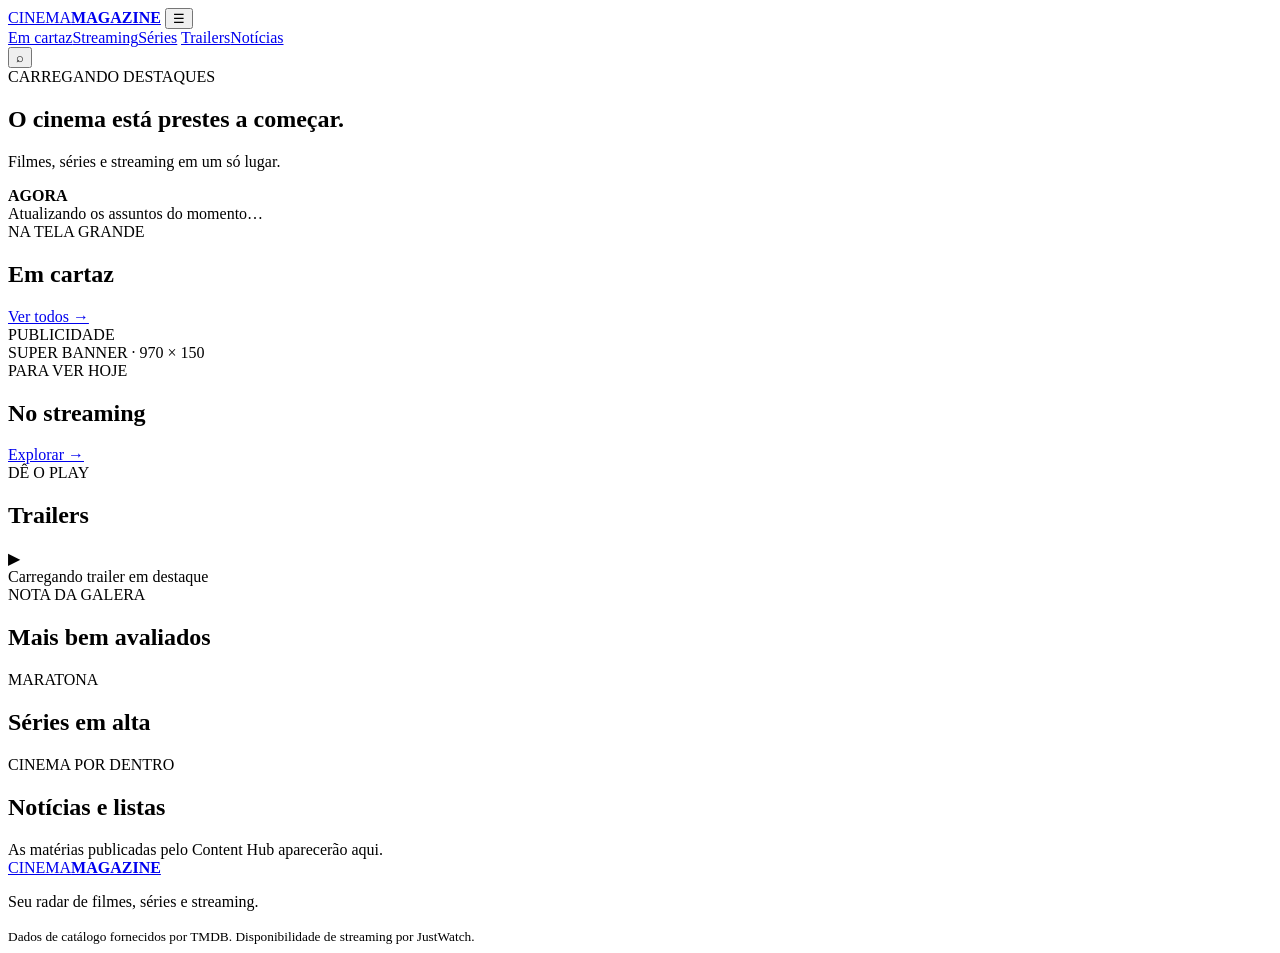
==== index.html @ db9b4f77 "Cria estrutura inicial do CINEMAGAZINE" ====
<!doctype html>
<html lang="pt-BR">
<head>
  <meta charset="UTF-8">
  <meta name="viewport" content="width=device-width,initial-scale=1">
  <meta name="theme-color" content="#0b0b12">
  <meta name="description" content="Filmes, séries, streaming, trailers e tudo o que está em alta.">
  <title>CINEMAGAZINE — cinema em movimento</title>
  <link rel="preconnect" href="https://image.tmdb.org">
  <link rel="stylesheet" href="styles.css">
  <script src="app.js" defer></script>
</head>
<body>
  <div class="noise"></div>
  <header class="site-header">
    <a class="logo" href="index.html"><span>CINEMA</span><strong>MAGAZINE</strong></a>
    <button class="menu-button" aria-label="Abrir menu" aria-expanded="false">☰</button>
    <nav>
      <a href="#em-cartaz">Em cartaz</a><a href="#streaming">Streaming</a><a href="#series">Séries</a>
      <a href="#trailers">Trailers</a><a href="#noticias">Notícias</a>
    </nav>
    <button class="search-button" aria-label="Pesquisar">⌕</button>
  </header>

  <main>
    <section class="hero" id="hero" aria-busy="true">
      <div class="hero-backdrop"></div>
      <div class="hero-copy"><span class="kicker">CARREGANDO DESTAQUES</span><h1>O cinema está prestes a começar.</h1><p>Filmes, séries e streaming em um só lugar.</p></div>
    </section>

    <section class="quick-strip">
      <strong>AGORA</strong><div id="trending-strip"><span>Atualizando os assuntos do momento…</span></div>
    </section>

    <section class="content-section" id="em-cartaz">
      <div class="section-title"><div><span>NA TELA GRANDE</span><h2>Em cartaz</h2></div><a href="#em-cartaz">Ver todos →</a></div>
      <div class="poster-row skeleton-row" id="now-playing"></div>
    </section>

    <aside class="ad-slot"><span>PUBLICIDADE</span><div>SUPER BANNER · 970 × 150</div></aside>

    <section class="content-section electric" id="streaming">
      <div class="section-title"><div><span>PARA VER HOJE</span><h2>No streaming</h2></div><a href="#streaming">Explorar →</a></div>
      <div class="poster-row skeleton-row" id="streaming-list"></div>
    </section>

    <section class="split-section" id="trailers">
      <div>
        <div class="section-title"><div><span>DÊ O PLAY</span><h2>Trailers</h2></div></div>
        <div class="trailer-feature" id="trailer-feature"><div class="play">▶</div><span>Carregando trailer em destaque</span></div>
      </div>
      <aside class="ranking"><span>NOTA DA GALERA</span><h2>Mais bem avaliados</h2><ol id="top-rated"></ol></aside>
    </section>

    <section class="content-section" id="series">
      <div class="section-title"><div><span>MARATONA</span><h2>Séries em alta</h2></div></div>
      <div class="poster-row skeleton-row" id="series-list"></div>
    </section>

    <section class="editorial-section" id="noticias">
      <div class="section-title"><div><span>CINEMA POR DENTRO</span><h2>Notícias e listas</h2></div></div>
      <div class="news-grid" id="editorial-news"><div class="empty-card">As matérias publicadas pelo Content Hub aparecerão aqui.</div></div>
    </section>
  </main>

  <footer>
    <a class="logo" href="index.html"><span>CINEMA</span><strong>MAGAZINE</strong></a>
    <p>Seu radar de filmes, séries e streaming.</p>
    <small>Dados de catálogo fornecidos por TMDB. Disponibilidade de streaming por JustWatch.</small>
  </footer>
</body>
</html>
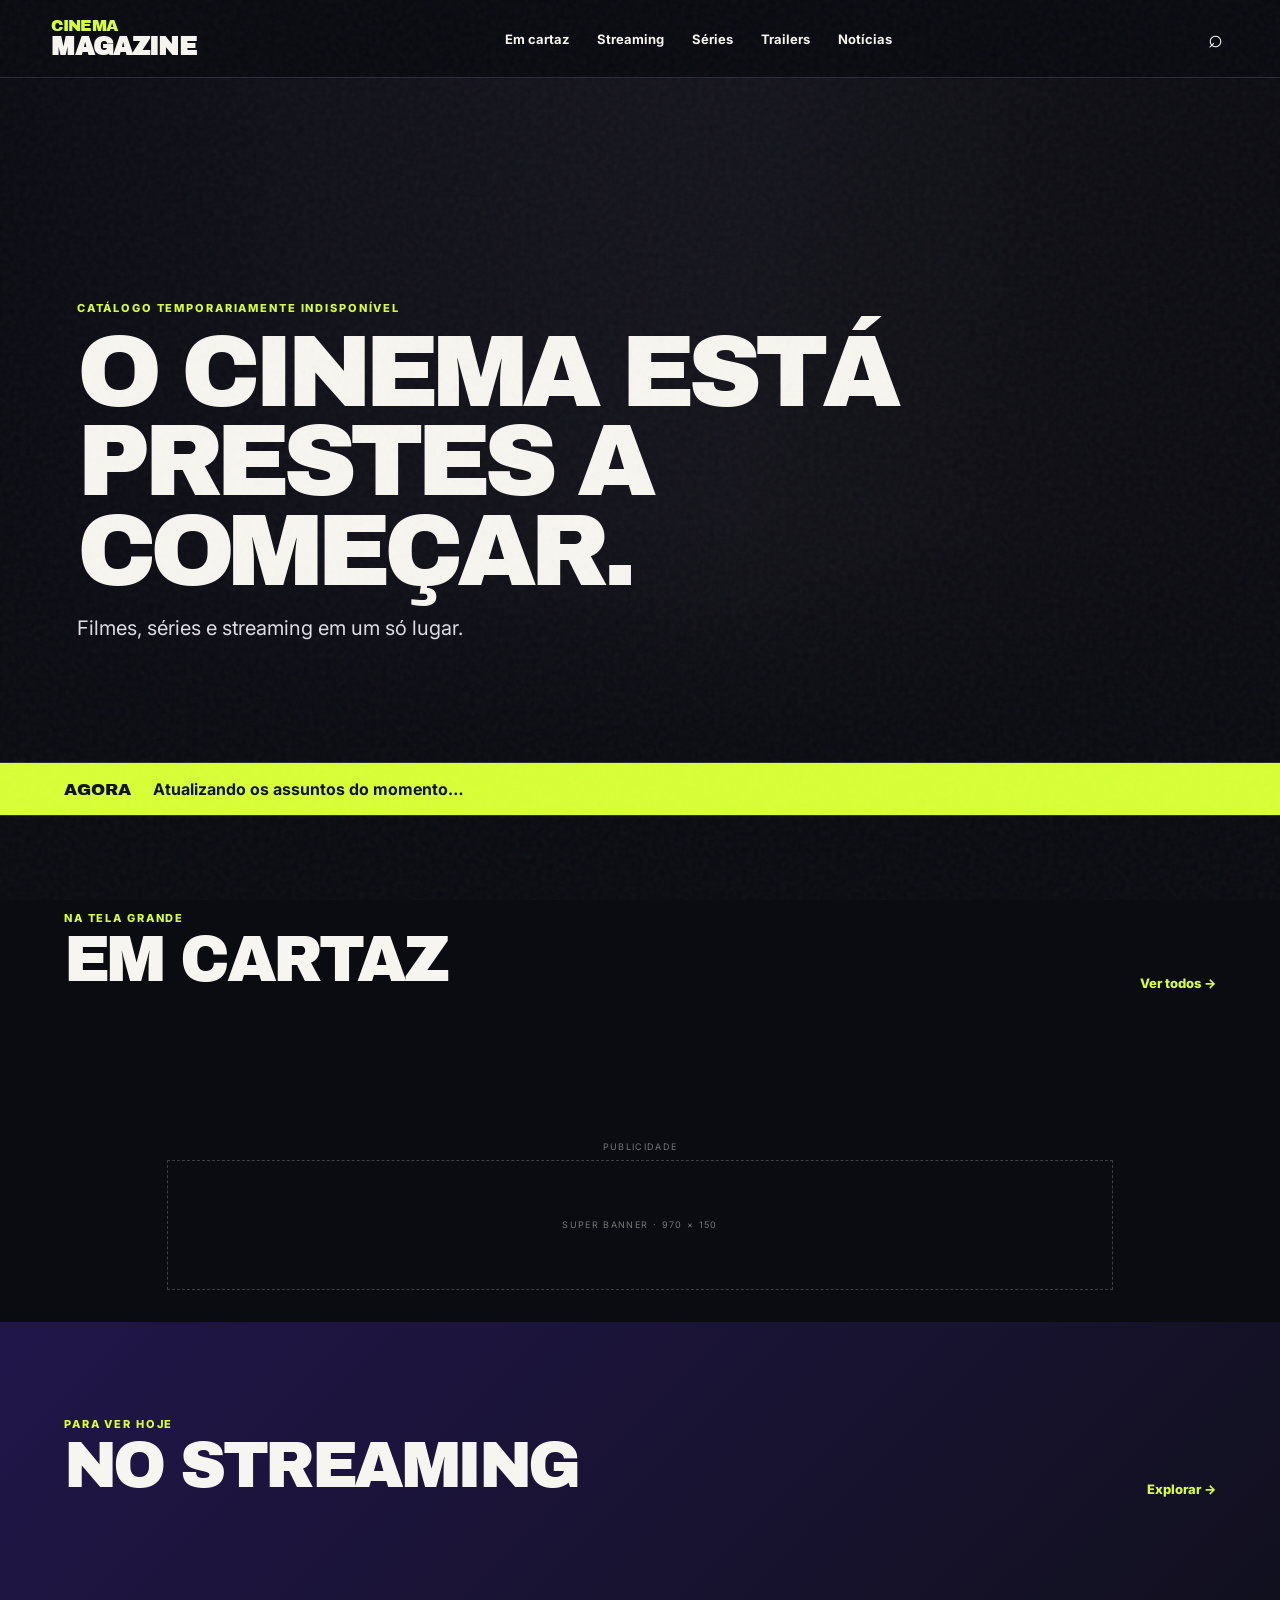
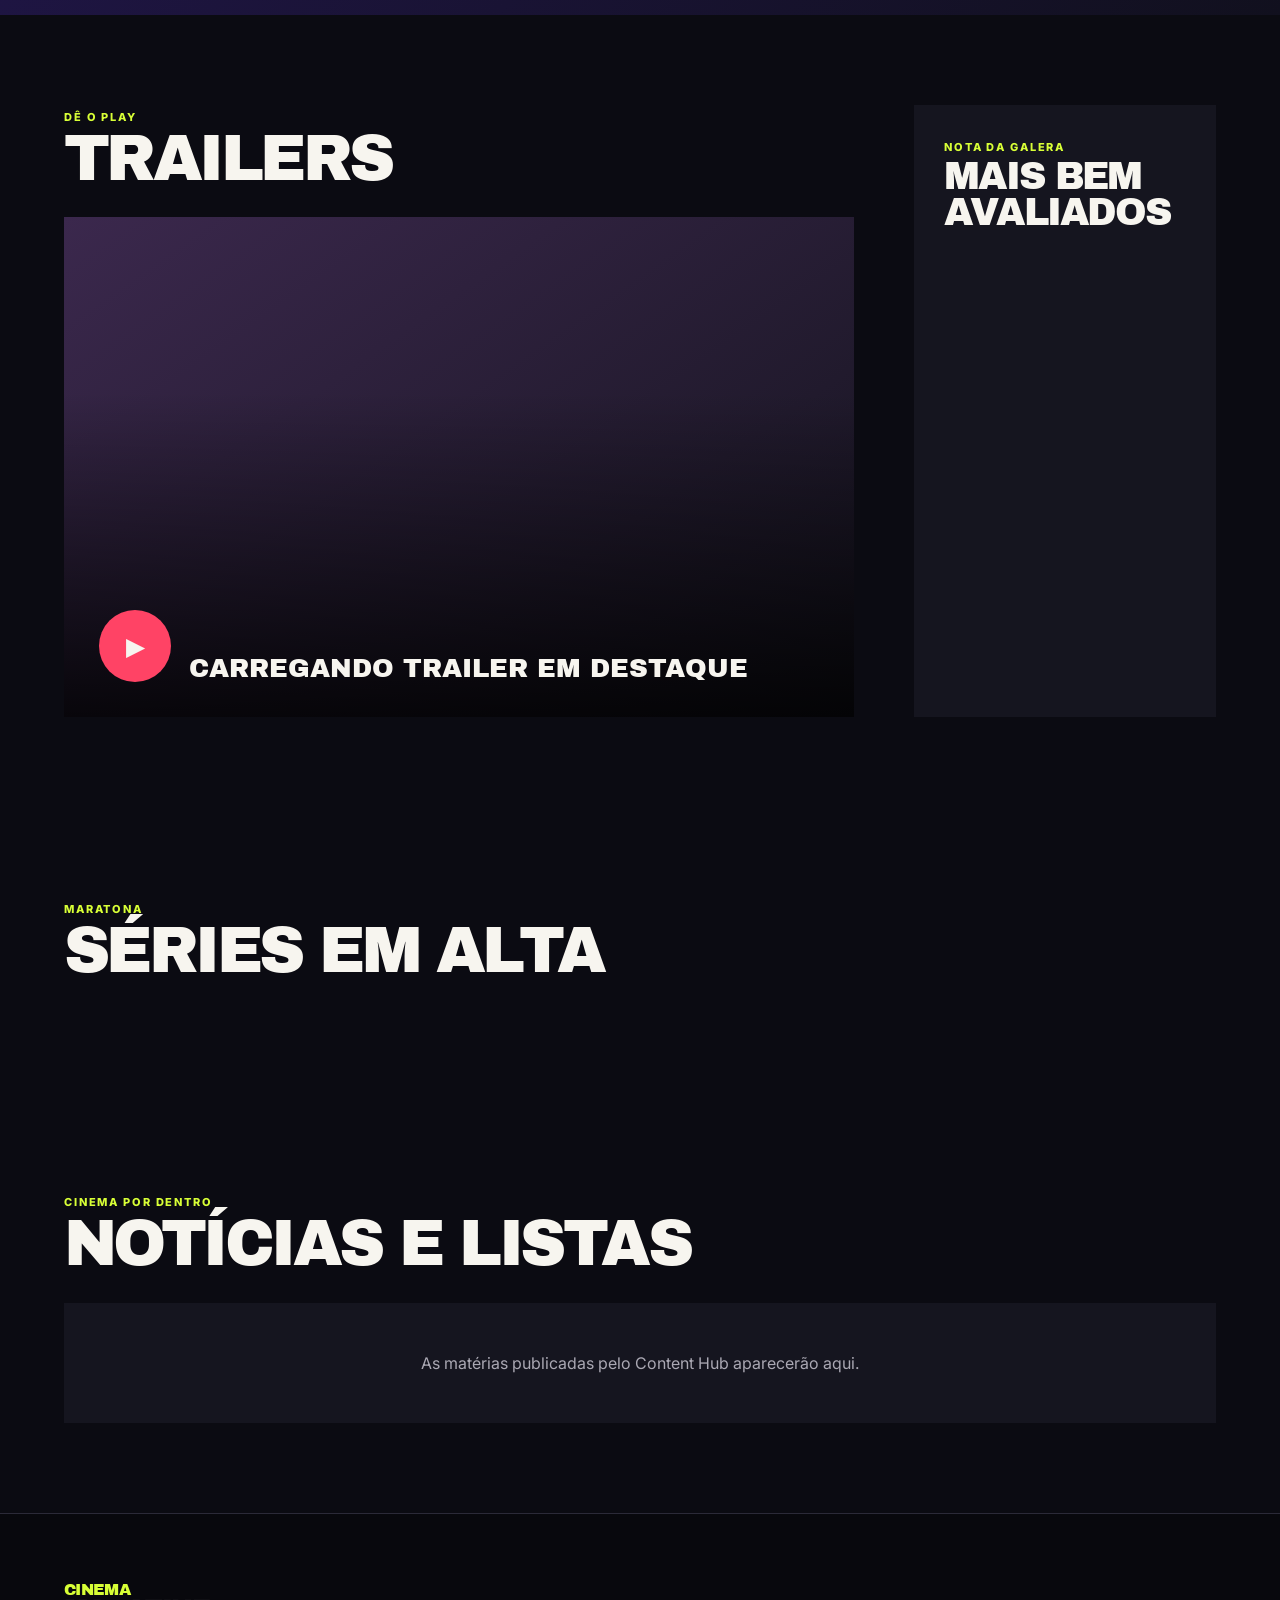
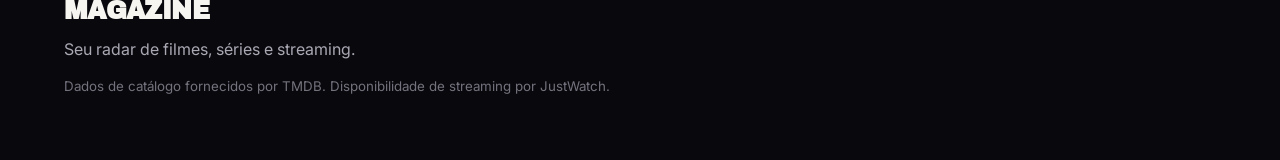
==== commit 9d1021a8: "Invalida cache dos scripts do Content Hub" ====
--- a/index.html
+++ b/index.html
@@ -8,7 +8,7 @@
   <title>CINEMAGAZINE — cinema em movimento</title>
   <link rel="preconnect" href="https://image.tmdb.org">
   <link rel="stylesheet" href="styles.css">
-  <script src="app.js" defer></script>
+  <script src="app.js?v=20260903-2" defer></script>
 </head>
 <body>
   <div class="noise"></div>
--- a/styles.css
+++ b/styles.css
@@ -0,0 +1,10 @@
+@import url('https://fonts.googleapis.com/css2?family=Archivo+Black&family=Inter:wght@400;600;700;800&display=swap');
+:root{--bg:#0b0b12;--panel:#15151f;--ink:#f7f5ef;--muted:#aaa8b3;--acid:#d8ff36;--pink:#ff4365;--violet:#7c5cff;--line:#2b2a38}
+*{box-sizing:border-box}html{scroll-behavior:smooth}body{margin:0;background:var(--bg);color:var(--ink);font-family:Inter,sans-serif}.noise{position:fixed;inset:0;pointer-events:none;opacity:.04;z-index:20;background-image:url("data:image/svg+xml,%3Csvg viewBox='0 0 180 180' xmlns='http://www.w3.org/2000/svg'%3E%3Cfilter id='n'%3E%3CfeTurbulence type='fractalNoise' baseFrequency='.9' numOctaves='3'/%3E%3C/filter%3E%3Crect width='100%25' height='100%25' filter='url(%23n)'/%3E%3C/svg%3E")}
+a{color:inherit;text-decoration:none}.site-header{position:sticky;top:0;z-index:10;display:grid;grid-template-columns:auto 1fr auto;align-items:center;gap:42px;padding:18px 4vw;border-bottom:1px solid var(--line);background:rgba(11,11,18,.92);backdrop-filter:blur(18px)}.logo{display:inline-flex;flex-direction:column;font:16px/1 Archivo Black,sans-serif;letter-spacing:-.04em}.logo span{color:var(--acid)}.logo strong{font-size:25px}.site-header nav{display:flex;justify-content:center;gap:28px;font-size:13px;font-weight:700}.site-header nav a:hover{color:var(--acid)}.menu-button,.search-button{border:0;background:none;color:#fff;font-size:25px;cursor:pointer}.menu-button{display:none}
+main{overflow:hidden}.hero{position:relative;min-height:76vh;display:flex;align-items:flex-end;padding:8vw 6vw;isolation:isolate}.hero-backdrop{position:absolute;inset:0;z-index:-2;background:linear-gradient(110deg,#252335,#111)}.hero-backdrop::after{content:"";position:absolute;inset:0;background:linear-gradient(90deg,rgba(11,11,18,.98) 0%,rgba(11,11,18,.35) 58%,rgba(11,11,18,.8) 100%),linear-gradient(0deg,var(--bg),transparent 35%)}.hero-copy{max-width:860px}.kicker,.section-title span,.ranking>span{color:var(--acid);font-size:11px;font-weight:800;letter-spacing:.17em}.hero h1{max-width:900px;margin:12px 0;font:clamp(50px,8vw,115px)/.87 Archivo Black,sans-serif;letter-spacing:-.07em;text-transform:uppercase}.hero p{max-width:600px;color:#dedce5;font-size:20px}.quick-strip{display:grid;grid-template-columns:auto 1fr;gap:22px;align-items:center;padding:16px 5vw;border-block:1px solid var(--line);background:var(--acid);color:#101014}.quick-strip>strong{font:17px Archivo Black}.quick-strip>div{display:flex;gap:30px;overflow:hidden;font-weight:700;white-space:nowrap}
+.content-section,.split-section,.editorial-section{padding:90px 5vw}.section-title{display:flex;align-items:end;justify-content:space-between;margin-bottom:28px}.section-title h2,.ranking h2{margin:4px 0 0;font:clamp(36px,5vw,64px)/.95 Archivo Black;letter-spacing:-.055em;text-transform:uppercase}.section-title>a{color:var(--acid);font-size:13px;font-weight:800}.poster-row{display:grid;grid-template-columns:repeat(6,minmax(150px,1fr));gap:16px}.poster-card{min-width:0}.poster-frame{position:relative;display:block;aspect-ratio:2/3;overflow:hidden;background:#20202b}.poster-frame img{width:100%;height:100%;object-fit:cover;transition:.35s}.poster-card:hover img{transform:scale(1.06)}.rating{position:absolute;right:8px;top:8px;padding:7px;border-radius:50%;background:var(--acid);color:#111;font-size:11px;font-weight:800}.poster-card h3{margin:12px 0 4px;font-size:15px;line-height:1.15}.poster-card small{color:var(--muted)}.ad-slot{max-width:970px;margin:20px auto;padding:12px;color:#777;text-align:center;font-size:9px;letter-spacing:.15em}.ad-slot div{display:grid;place-items:center;height:130px;margin-top:8px;border:1px dashed #3e3d48}.electric{background:linear-gradient(135deg,#21164a,#11101e)}.split-section{display:grid;grid-template-columns:minmax(0,1.7fr) minmax(300px,.65fr);gap:60px}.trailer-feature{position:relative;display:flex;align-items:end;min-height:500px;padding:35px;overflow:hidden;background:linear-gradient(145deg,#3b284d,#14131d);background-size:cover;background-position:center;font:26px Archivo Black;text-transform:uppercase}.trailer-feature::after{content:"";position:absolute;inset:0;background:linear-gradient(0deg,rgba(0,0,0,.8),transparent 65%)}.trailer-feature>*{position:relative;z-index:1}.play{display:grid;place-items:center;width:72px;height:72px;margin-right:18px;border-radius:50%;background:var(--pink);font-size:25px}.ranking{padding:30px;background:var(--panel)}.ranking h2{font-size:38px}.ranking ol{padding:0;list-style:none}.ranking li{display:grid;grid-template-columns:40px 1fr auto;gap:10px;padding:17px 0;border-top:1px solid var(--line)}.ranking li b{color:var(--acid);font:25px Archivo Black}.ranking li small{color:var(--muted)}.news-grid{display:grid;grid-template-columns:repeat(3,1fr);gap:20px}.news-card{padding-bottom:20px;border-bottom:3px solid var(--acid)}.news-card img{width:100%;aspect-ratio:16/10;object-fit:cover}.news-card h3{font-size:24px;line-height:1.08}.empty-card{grid-column:1/-1;padding:50px;background:var(--panel);color:var(--muted);text-align:center}footer{padding:65px 5vw;border-top:1px solid var(--line);background:#08080d}footer p{color:var(--muted)}footer small{color:#74727d}
+@media(max-width:1000px){.poster-row{grid-template-columns:repeat(3,1fr)}.split-section{grid-template-columns:1fr}.news-grid{grid-template-columns:1fr 1fr}.site-header nav{display:none}.menu-button{display:block}.site-header{grid-template-columns:auto 1fr auto}.logo{justify-self:center}.menu-button{justify-self:start}.search-button{justify-self:end}}
+@media(max-width:600px){.site-header{padding:14px 18px}.logo strong{font-size:20px}.hero{min-height:68vh;padding:80px 20px 45px}.hero h1{font-size:50px}.hero p{font-size:16px}.content-section,.split-section,.editorial-section{padding:62px 18px}.poster-row{display:flex;overflow-x:auto;scroll-snap-type:x mandatory}.poster-card{min-width:46vw;scroll-snap-align:start}.section-title h2{font-size:37px}.news-grid{grid-template-columns:1fr}.trailer-feature{min-height:360px}.quick-strip{padding-inline:18px}}
+
+.title-hero{min-height:75vh;display:flex;align-items:end;padding:9vw 6vw;background-size:cover;background-position:center}.title-copy{max-width:850px}.title-copy h1,.mag-article h1{margin:12px 0;font:clamp(52px,8vw,105px)/.88 Archivo Black;text-transform:uppercase;letter-spacing:-.065em}.title-copy p{max-width:720px;color:#dedce5;font-size:19px;line-height:1.55}.title-meta{display:flex;gap:20px;align-items:center;margin-top:22px}.title-meta b{padding:9px 12px;background:var(--acid);color:#111}.detail-section{padding:75px 6vw}.detail-section h2{margin:7px 0 25px;font:clamp(38px,5vw,65px)/.95 Archivo Black;text-transform:uppercase}.detail-section iframe{width:100%;aspect-ratio:16/9;border:0}.providers{background:var(--panel)}.provider-list{display:flex;gap:16px;flex-wrap:wrap;margin-bottom:20px}.provider-list>div{display:flex;align-items:center;gap:10px;padding:10px;background:#22222e}.provider-list img{width:45px;border-radius:8px}.mag-article{max-width:1050px;margin:auto;padding:90px 24px}.mag-article h1{font-size:clamp(48px,7vw,88px)}.mag-deck{max-width:800px;color:var(--muted);font-size:22px}.mag-article>img{width:100%;max-height:620px;margin:35px 0;object-fit:cover}.mag-body{max-width:760px;margin:auto;font-size:20px;line-height:1.75}
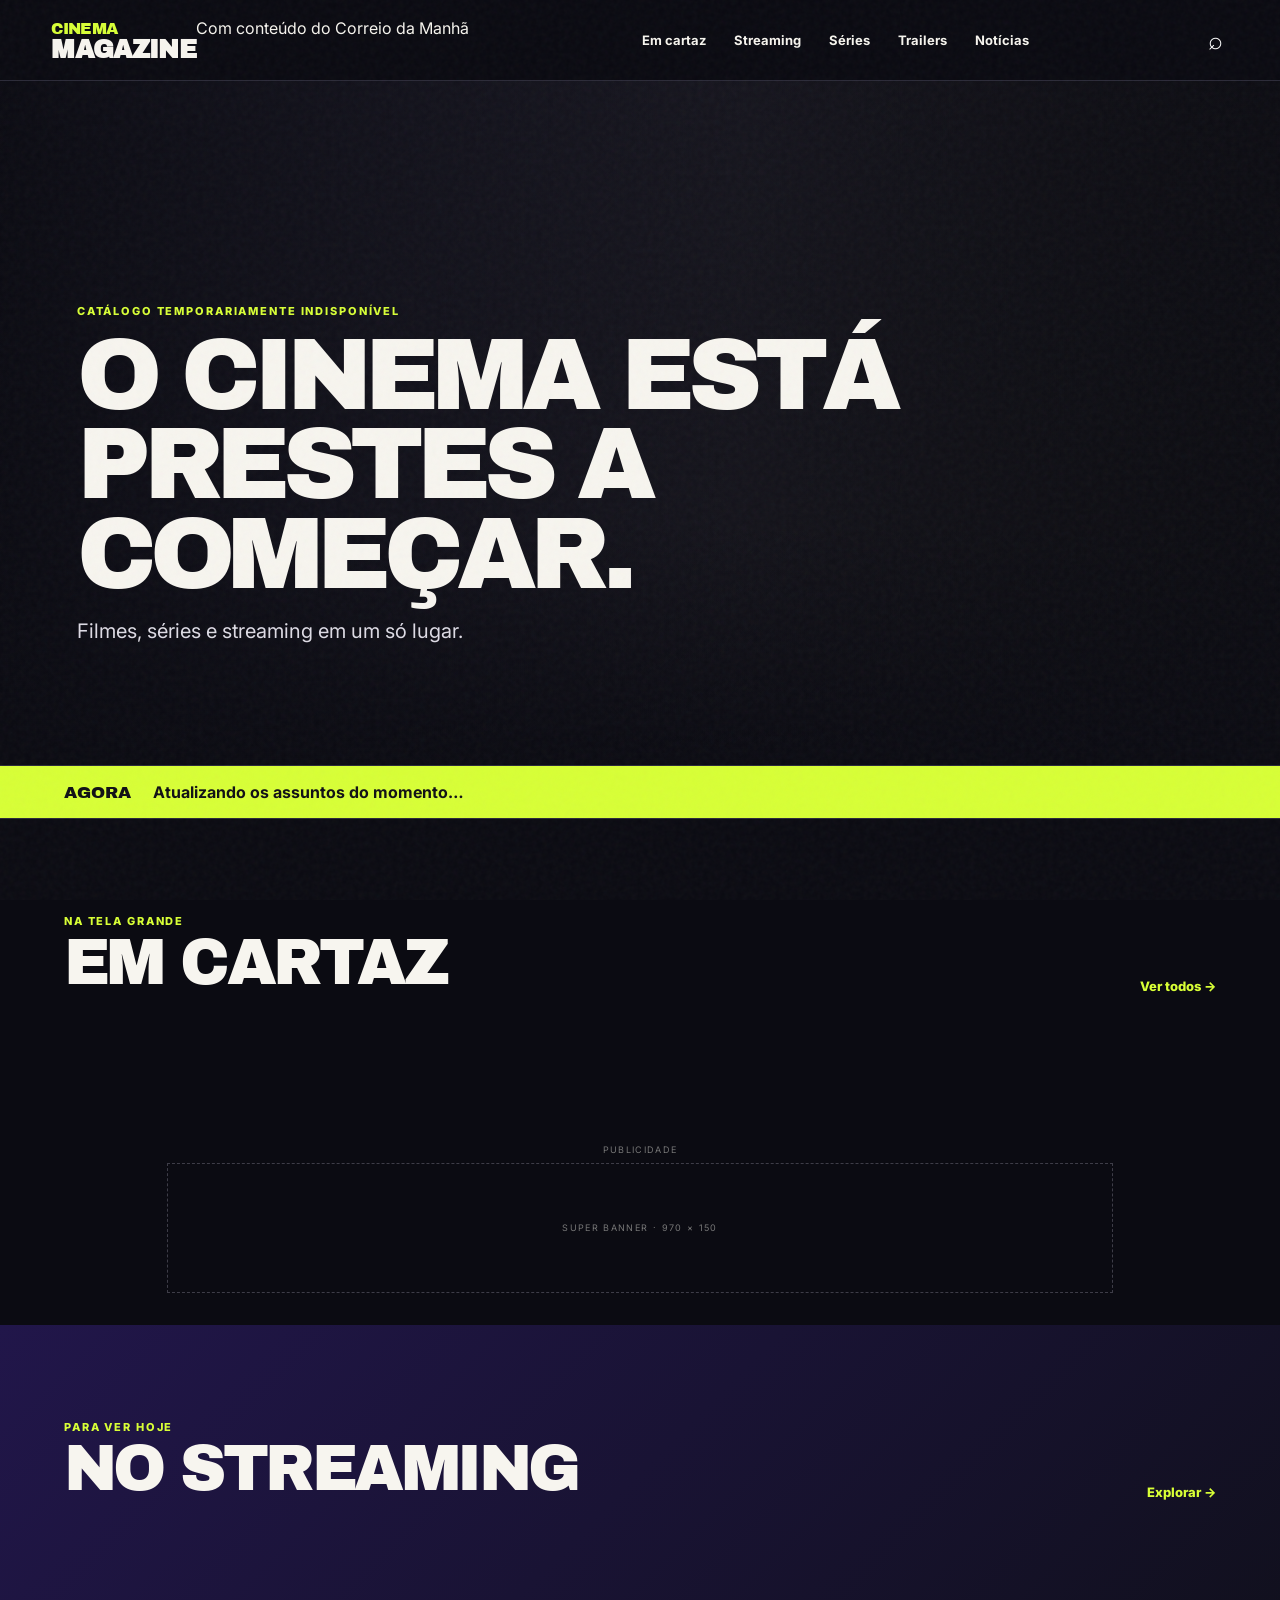
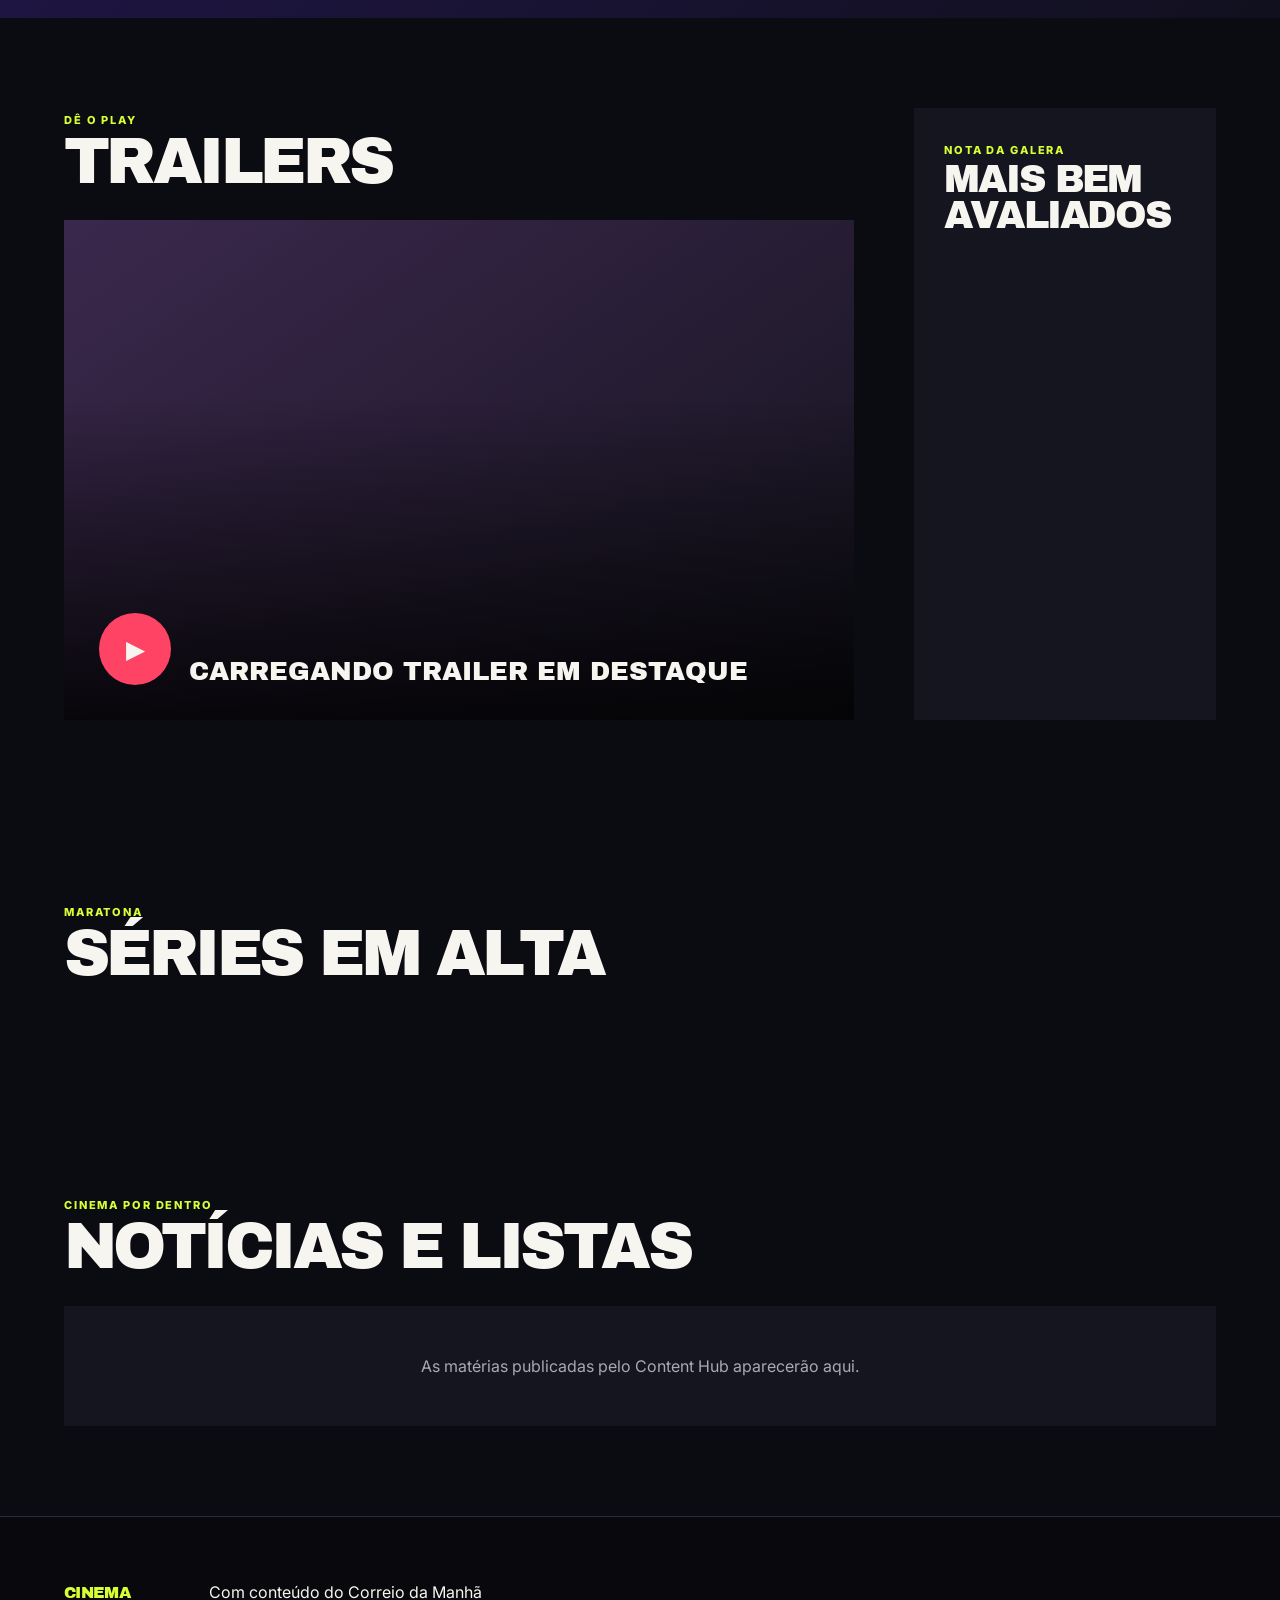
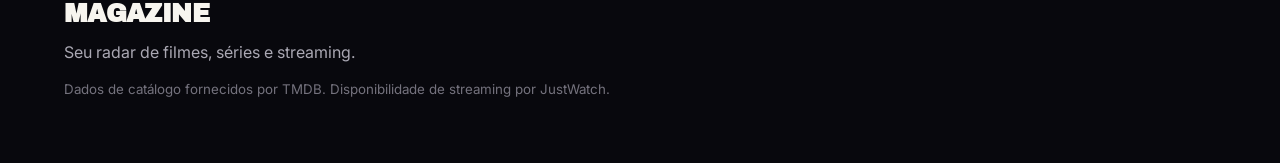
==== commit 014bd70c: "Adiciona crédito do Correio da Manhã" ====
--- a/index.html
+++ b/index.html
@@ -13,7 +13,7 @@
 <body>
   <div class="noise"></div>
   <header class="site-header">
-    <a class="logo" href="index.html"><span>CINEMA</span><strong>MAGAZINE</strong></a>
+    <div class="brand-lockup"><a class="logo" href="index.html"><span>CINEMA</span><strong>MAGAZINE</strong></a><a class="content-credit" href="https://www.correiodamanha.com.br/" target="_blank" rel="noopener">Com conteúdo do Correio da Manhã</a></div>
     <button class="menu-button" aria-label="Abrir menu" aria-expanded="false">☰</button>
     <nav>
       <a href="#em-cartaz">Em cartaz</a><a href="#streaming">Streaming</a><a href="#series">Séries</a>
@@ -64,7 +64,7 @@
   </main>
 
   <footer>
-    <a class="logo" href="index.html"><span>CINEMA</span><strong>MAGAZINE</strong></a>
+    <div class="brand-lockup"><a class="logo" href="index.html"><span>CINEMA</span><strong>MAGAZINE</strong></a><a class="content-credit" href="https://www.correiodamanha.com.br/" target="_blank" rel="noopener">Com conteúdo do Correio da Manhã</a></div>
     <p>Seu radar de filmes, séries e streaming.</p>
     <small>Dados de catálogo fornecidos por TMDB. Disponibilidade de streaming por JustWatch.</small>
   </footer>
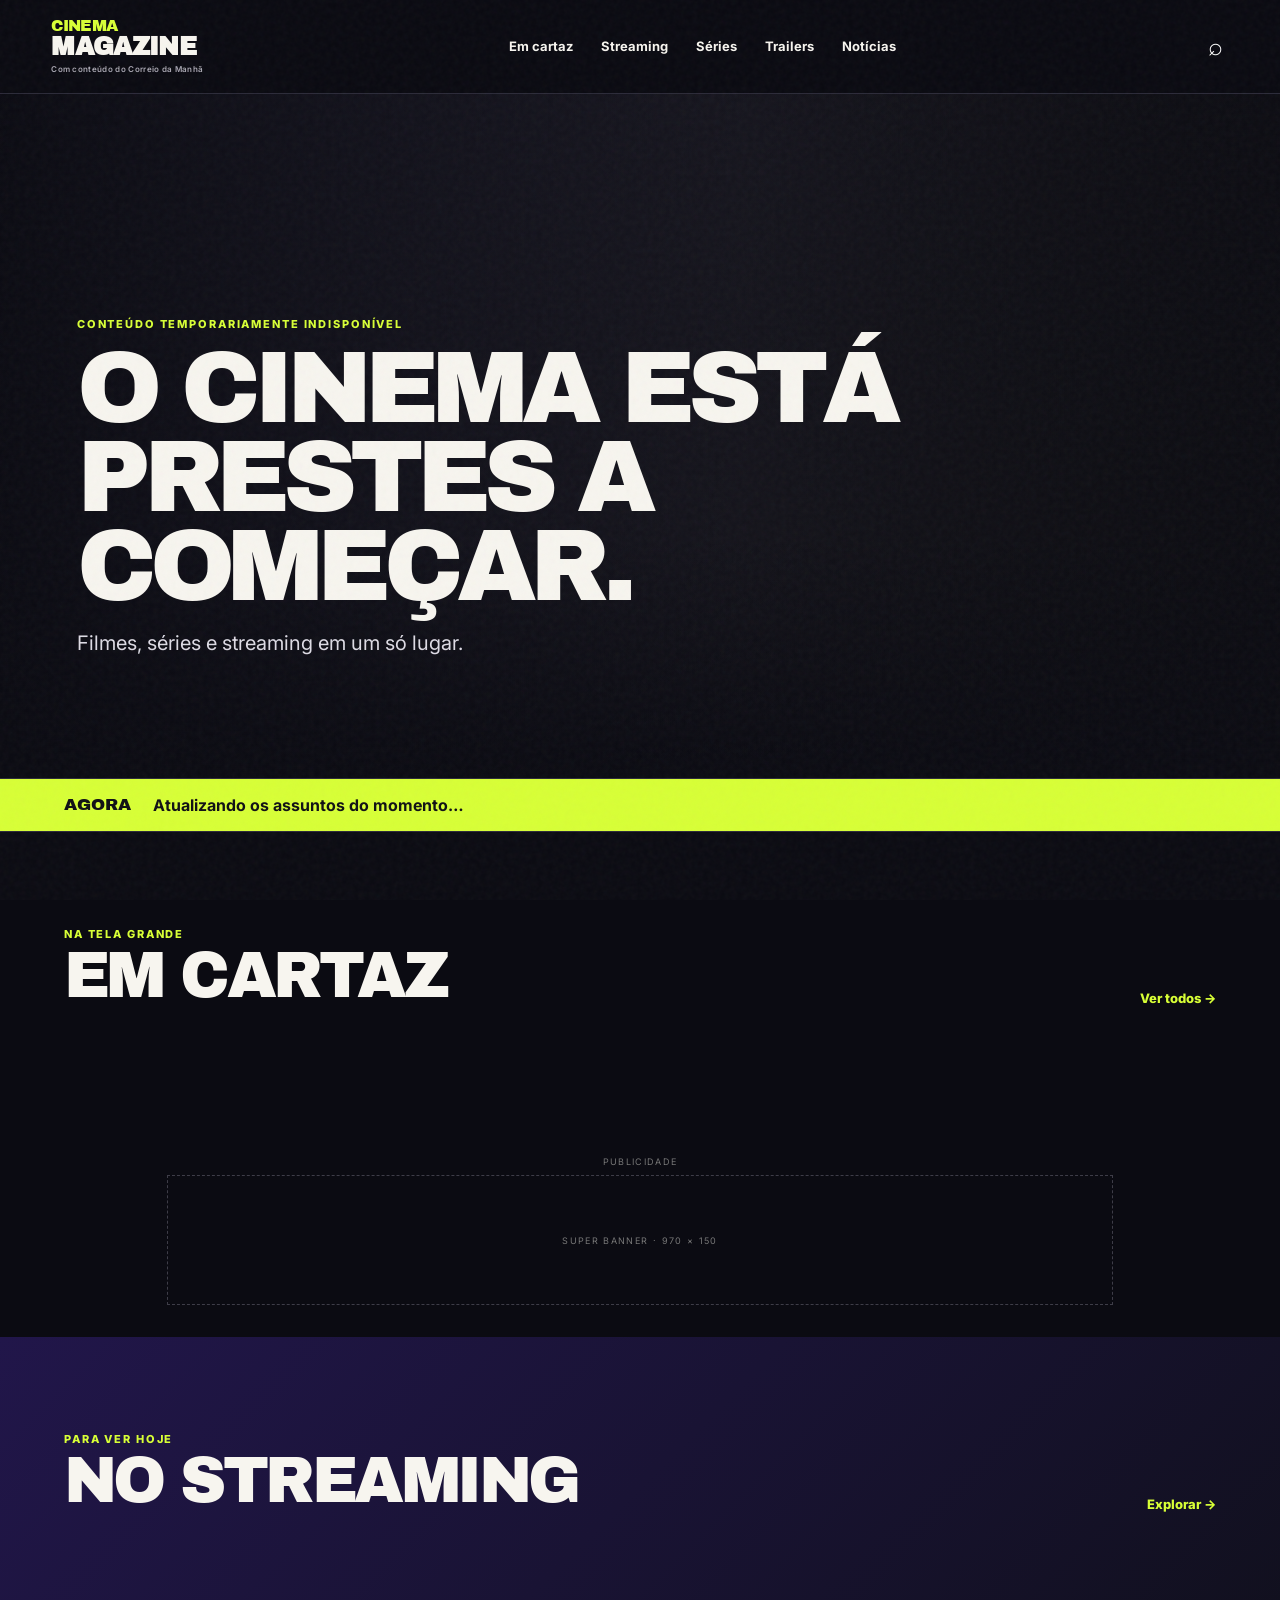
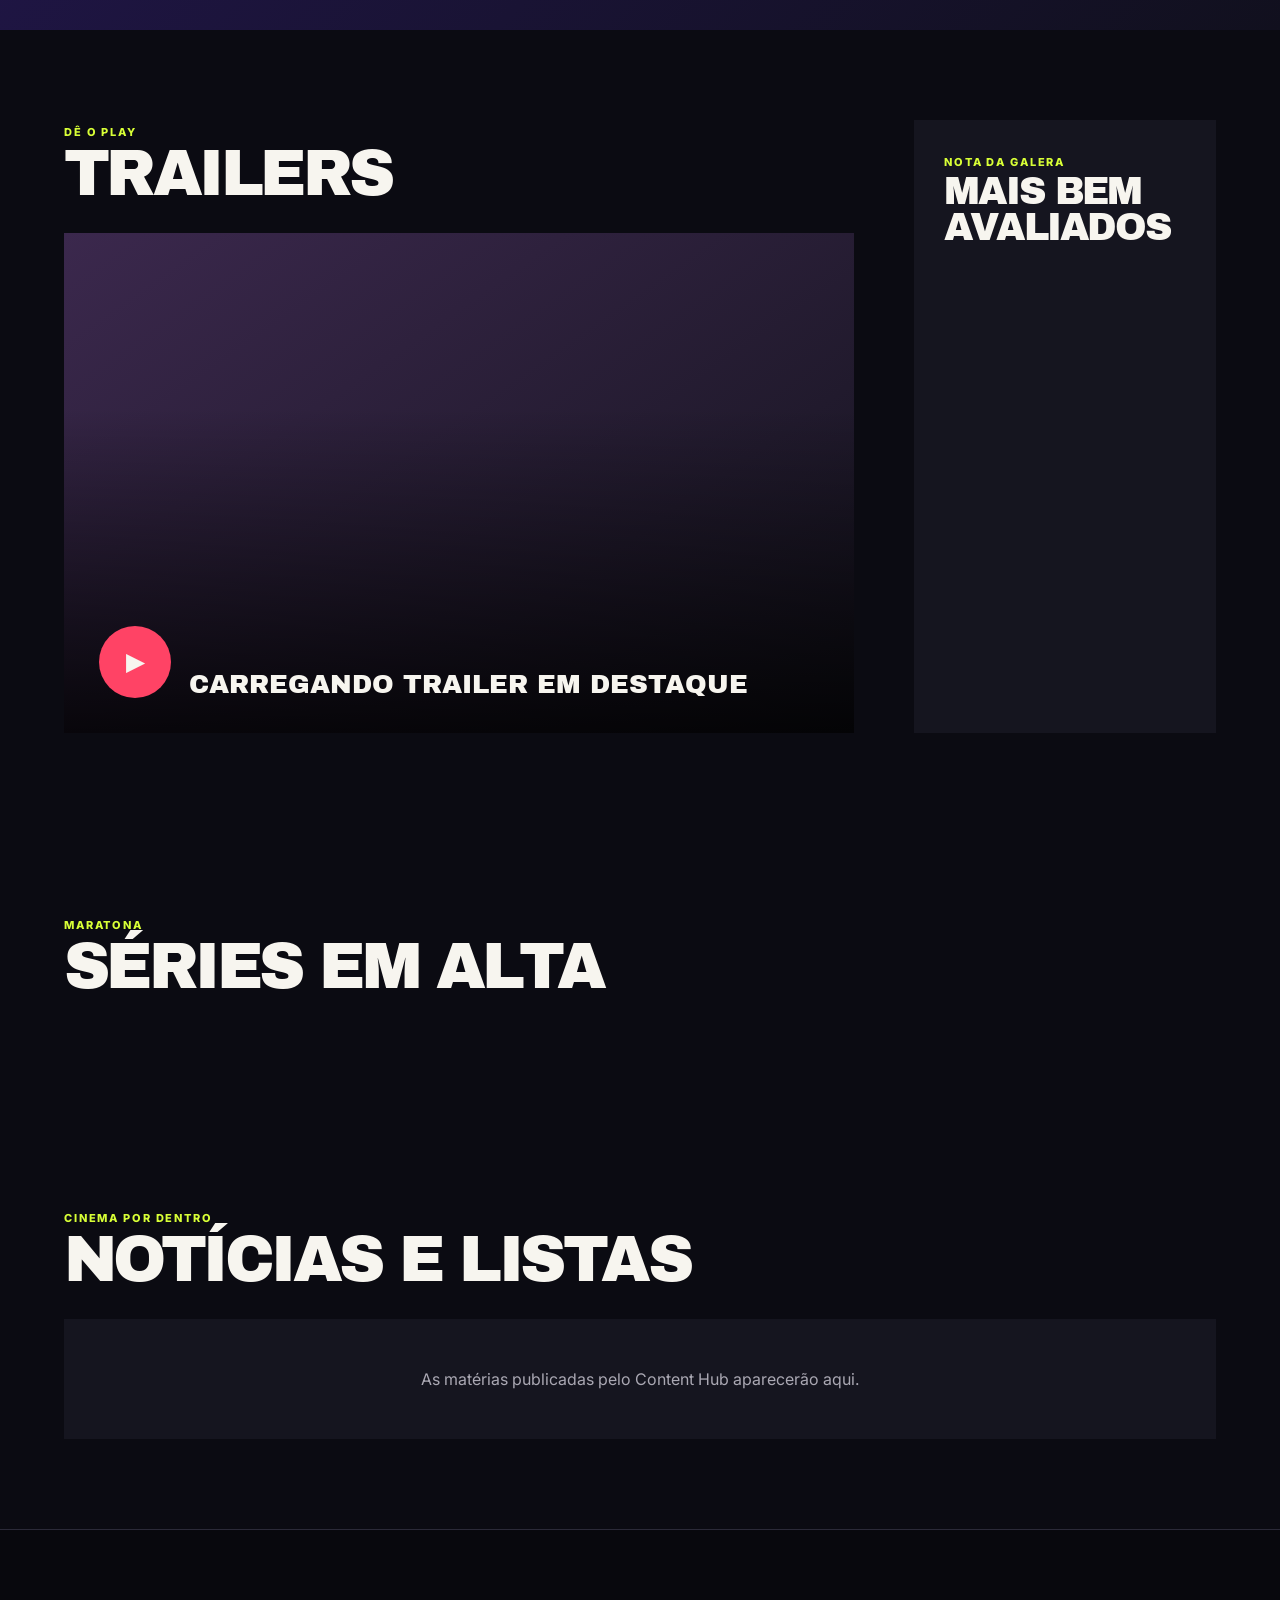
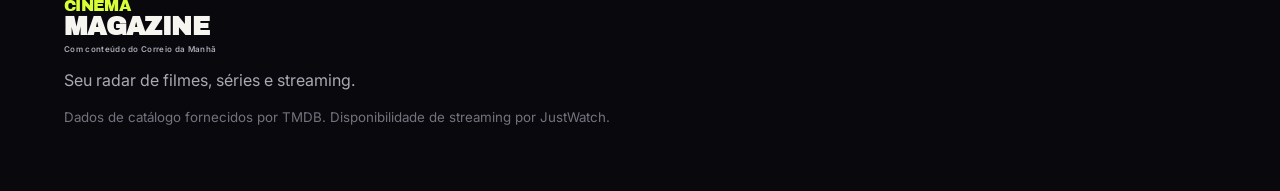
==== commit 3f122b84: "Prevent stale hero overwrite and enable analytics" ====
--- a/index.html
+++ b/index.html
@@ -8,7 +8,8 @@
   <title>CINEMAGAZINE — cinema em movimento</title>
   <link rel="preconnect" href="https://image.tmdb.org">
   <link rel="stylesheet" href="styles.css">
-  <script src="app.js?v=20260903-2" defer></script>
+  <script src="app.js?v=20260910-1" defer></script>
+  <script defer src="https://hub.cm.com.br/cm-analytics.js" data-site="cinemagazine"></script>
 </head>
 <body>
   <div class="noise"></div>
--- a/styles.css
+++ b/styles.css
@@ -1,10 +1,10 @@
 @import url('https://fonts.googleapis.com/css2?family=Archivo+Black&family=Inter:wght@400;600;700;800&display=swap');
 :root{--bg:#0b0b12;--panel:#15151f;--ink:#f7f5ef;--muted:#aaa8b3;--acid:#d8ff36;--pink:#ff4365;--violet:#7c5cff;--line:#2b2a38}
 *{box-sizing:border-box}html{scroll-behavior:smooth}body{margin:0;background:var(--bg);color:var(--ink);font-family:Inter,sans-serif}.noise{position:fixed;inset:0;pointer-events:none;opacity:.04;z-index:20;background-image:url("data:image/svg+xml,%3Csvg viewBox='0 0 180 180' xmlns='http://www.w3.org/2000/svg'%3E%3Cfilter id='n'%3E%3CfeTurbulence type='fractalNoise' baseFrequency='.9' numOctaves='3'/%3E%3C/filter%3E%3Crect width='100%25' height='100%25' filter='url(%23n)'/%3E%3C/svg%3E")}
-a{color:inherit;text-decoration:none}.site-header{position:sticky;top:0;z-index:10;display:grid;grid-template-columns:auto 1fr auto;align-items:center;gap:42px;padding:18px 4vw;border-bottom:1px solid var(--line);background:rgba(11,11,18,.92);backdrop-filter:blur(18px)}.logo{display:inline-flex;flex-direction:column;font:16px/1 Archivo Black,sans-serif;letter-spacing:-.04em}.logo span{color:var(--acid)}.logo strong{font-size:25px}.site-header nav{display:flex;justify-content:center;gap:28px;font-size:13px;font-weight:700}.site-header nav a:hover{color:var(--acid)}.menu-button,.search-button{border:0;background:none;color:#fff;font-size:25px;cursor:pointer}.menu-button{display:none}
+a{color:inherit;text-decoration:none}.site-header{position:sticky;top:0;z-index:10;display:grid;grid-template-columns:auto 1fr auto;align-items:center;gap:42px;padding:18px 4vw;border-bottom:1px solid var(--line);background:rgba(11,11,18,.92);backdrop-filter:blur(18px)}.logo{display:inline-flex;flex-direction:column;font:16px/1 Archivo Black,sans-serif;letter-spacing:-.04em}.logo span{color:var(--acid)}.logo strong{font-size:25px}.brand-lockup{display:inline-flex;flex-direction:column;align-items:flex-start;gap:6px}.content-credit{color:var(--muted);font-size:8px;font-weight:600;line-height:1.2;letter-spacing:.04em;white-space:nowrap}.content-credit:hover{color:var(--ink)}.site-header nav{display:flex;justify-content:center;gap:28px;font-size:13px;font-weight:700}.site-header nav a:hover{color:var(--acid)}.menu-button,.search-button{border:0;background:none;color:#fff;font-size:25px;cursor:pointer}.menu-button{display:none}
 main{overflow:hidden}.hero{position:relative;min-height:76vh;display:flex;align-items:flex-end;padding:8vw 6vw;isolation:isolate}.hero-backdrop{position:absolute;inset:0;z-index:-2;background:linear-gradient(110deg,#252335,#111)}.hero-backdrop::after{content:"";position:absolute;inset:0;background:linear-gradient(90deg,rgba(11,11,18,.98) 0%,rgba(11,11,18,.35) 58%,rgba(11,11,18,.8) 100%),linear-gradient(0deg,var(--bg),transparent 35%)}.hero-copy{max-width:860px}.kicker,.section-title span,.ranking>span{color:var(--acid);font-size:11px;font-weight:800;letter-spacing:.17em}.hero h1{max-width:900px;margin:12px 0;font:clamp(50px,8vw,115px)/.87 Archivo Black,sans-serif;letter-spacing:-.07em;text-transform:uppercase}.hero p{max-width:600px;color:#dedce5;font-size:20px}.quick-strip{display:grid;grid-template-columns:auto 1fr;gap:22px;align-items:center;padding:16px 5vw;border-block:1px solid var(--line);background:var(--acid);color:#101014}.quick-strip>strong{font:17px Archivo Black}.quick-strip>div{display:flex;gap:30px;overflow:hidden;font-weight:700;white-space:nowrap}
 .content-section,.split-section,.editorial-section{padding:90px 5vw}.section-title{display:flex;align-items:end;justify-content:space-between;margin-bottom:28px}.section-title h2,.ranking h2{margin:4px 0 0;font:clamp(36px,5vw,64px)/.95 Archivo Black;letter-spacing:-.055em;text-transform:uppercase}.section-title>a{color:var(--acid);font-size:13px;font-weight:800}.poster-row{display:grid;grid-template-columns:repeat(6,minmax(150px,1fr));gap:16px}.poster-card{min-width:0}.poster-frame{position:relative;display:block;aspect-ratio:2/3;overflow:hidden;background:#20202b}.poster-frame img{width:100%;height:100%;object-fit:cover;transition:.35s}.poster-card:hover img{transform:scale(1.06)}.rating{position:absolute;right:8px;top:8px;padding:7px;border-radius:50%;background:var(--acid);color:#111;font-size:11px;font-weight:800}.poster-card h3{margin:12px 0 4px;font-size:15px;line-height:1.15}.poster-card small{color:var(--muted)}.ad-slot{max-width:970px;margin:20px auto;padding:12px;color:#777;text-align:center;font-size:9px;letter-spacing:.15em}.ad-slot div{display:grid;place-items:center;height:130px;margin-top:8px;border:1px dashed #3e3d48}.electric{background:linear-gradient(135deg,#21164a,#11101e)}.split-section{display:grid;grid-template-columns:minmax(0,1.7fr) minmax(300px,.65fr);gap:60px}.trailer-feature{position:relative;display:flex;align-items:end;min-height:500px;padding:35px;overflow:hidden;background:linear-gradient(145deg,#3b284d,#14131d);background-size:cover;background-position:center;font:26px Archivo Black;text-transform:uppercase}.trailer-feature::after{content:"";position:absolute;inset:0;background:linear-gradient(0deg,rgba(0,0,0,.8),transparent 65%)}.trailer-feature>*{position:relative;z-index:1}.play{display:grid;place-items:center;width:72px;height:72px;margin-right:18px;border-radius:50%;background:var(--pink);font-size:25px}.ranking{padding:30px;background:var(--panel)}.ranking h2{font-size:38px}.ranking ol{padding:0;list-style:none}.ranking li{display:grid;grid-template-columns:40px 1fr auto;gap:10px;padding:17px 0;border-top:1px solid var(--line)}.ranking li b{color:var(--acid);font:25px Archivo Black}.ranking li small{color:var(--muted)}.news-grid{display:grid;grid-template-columns:repeat(3,1fr);gap:20px}.news-card{padding-bottom:20px;border-bottom:3px solid var(--acid)}.news-card img{width:100%;aspect-ratio:16/10;object-fit:cover}.news-card h3{font-size:24px;line-height:1.08}.empty-card{grid-column:1/-1;padding:50px;background:var(--panel);color:var(--muted);text-align:center}footer{padding:65px 5vw;border-top:1px solid var(--line);background:#08080d}footer p{color:var(--muted)}footer small{color:#74727d}
-@media(max-width:1000px){.poster-row{grid-template-columns:repeat(3,1fr)}.split-section{grid-template-columns:1fr}.news-grid{grid-template-columns:1fr 1fr}.site-header nav{display:none}.menu-button{display:block}.site-header{grid-template-columns:auto 1fr auto}.logo{justify-self:center}.menu-button{justify-self:start}.search-button{justify-self:end}}
+@media(max-width:1000px){.poster-row{grid-template-columns:repeat(3,1fr)}.split-section{grid-template-columns:1fr}.news-grid{grid-template-columns:1fr 1fr}.site-header nav{display:none}.menu-button{display:block}.site-header{grid-template-columns:auto 1fr auto}.brand-lockup{justify-self:center;align-items:center}.logo{justify-self:center}.menu-button{justify-self:start}.search-button{justify-self:end}}
 @media(max-width:600px){.site-header{padding:14px 18px}.logo strong{font-size:20px}.hero{min-height:68vh;padding:80px 20px 45px}.hero h1{font-size:50px}.hero p{font-size:16px}.content-section,.split-section,.editorial-section{padding:62px 18px}.poster-row{display:flex;overflow-x:auto;scroll-snap-type:x mandatory}.poster-card{min-width:46vw;scroll-snap-align:start}.section-title h2{font-size:37px}.news-grid{grid-template-columns:1fr}.trailer-feature{min-height:360px}.quick-strip{padding-inline:18px}}
 
 .title-hero{min-height:75vh;display:flex;align-items:end;padding:9vw 6vw;background-size:cover;background-position:center}.title-copy{max-width:850px}.title-copy h1,.mag-article h1{margin:12px 0;font:clamp(52px,8vw,105px)/.88 Archivo Black;text-transform:uppercase;letter-spacing:-.065em}.title-copy p{max-width:720px;color:#dedce5;font-size:19px;line-height:1.55}.title-meta{display:flex;gap:20px;align-items:center;margin-top:22px}.title-meta b{padding:9px 12px;background:var(--acid);color:#111}.detail-section{padding:75px 6vw}.detail-section h2{margin:7px 0 25px;font:clamp(38px,5vw,65px)/.95 Archivo Black;text-transform:uppercase}.detail-section iframe{width:100%;aspect-ratio:16/9;border:0}.providers{background:var(--panel)}.provider-list{display:flex;gap:16px;flex-wrap:wrap;margin-bottom:20px}.provider-list>div{display:flex;align-items:center;gap:10px;padding:10px;background:#22222e}.provider-list img{width:45px;border-radius:8px}.mag-article{max-width:1050px;margin:auto;padding:90px 24px}.mag-article h1{font-size:clamp(48px,7vw,88px)}.mag-deck{max-width:800px;color:var(--muted);font-size:22px}.mag-article>img{width:100%;max-height:620px;margin:35px 0;object-fit:cover}.mag-body{max-width:760px;margin:auto;font-size:20px;line-height:1.75}
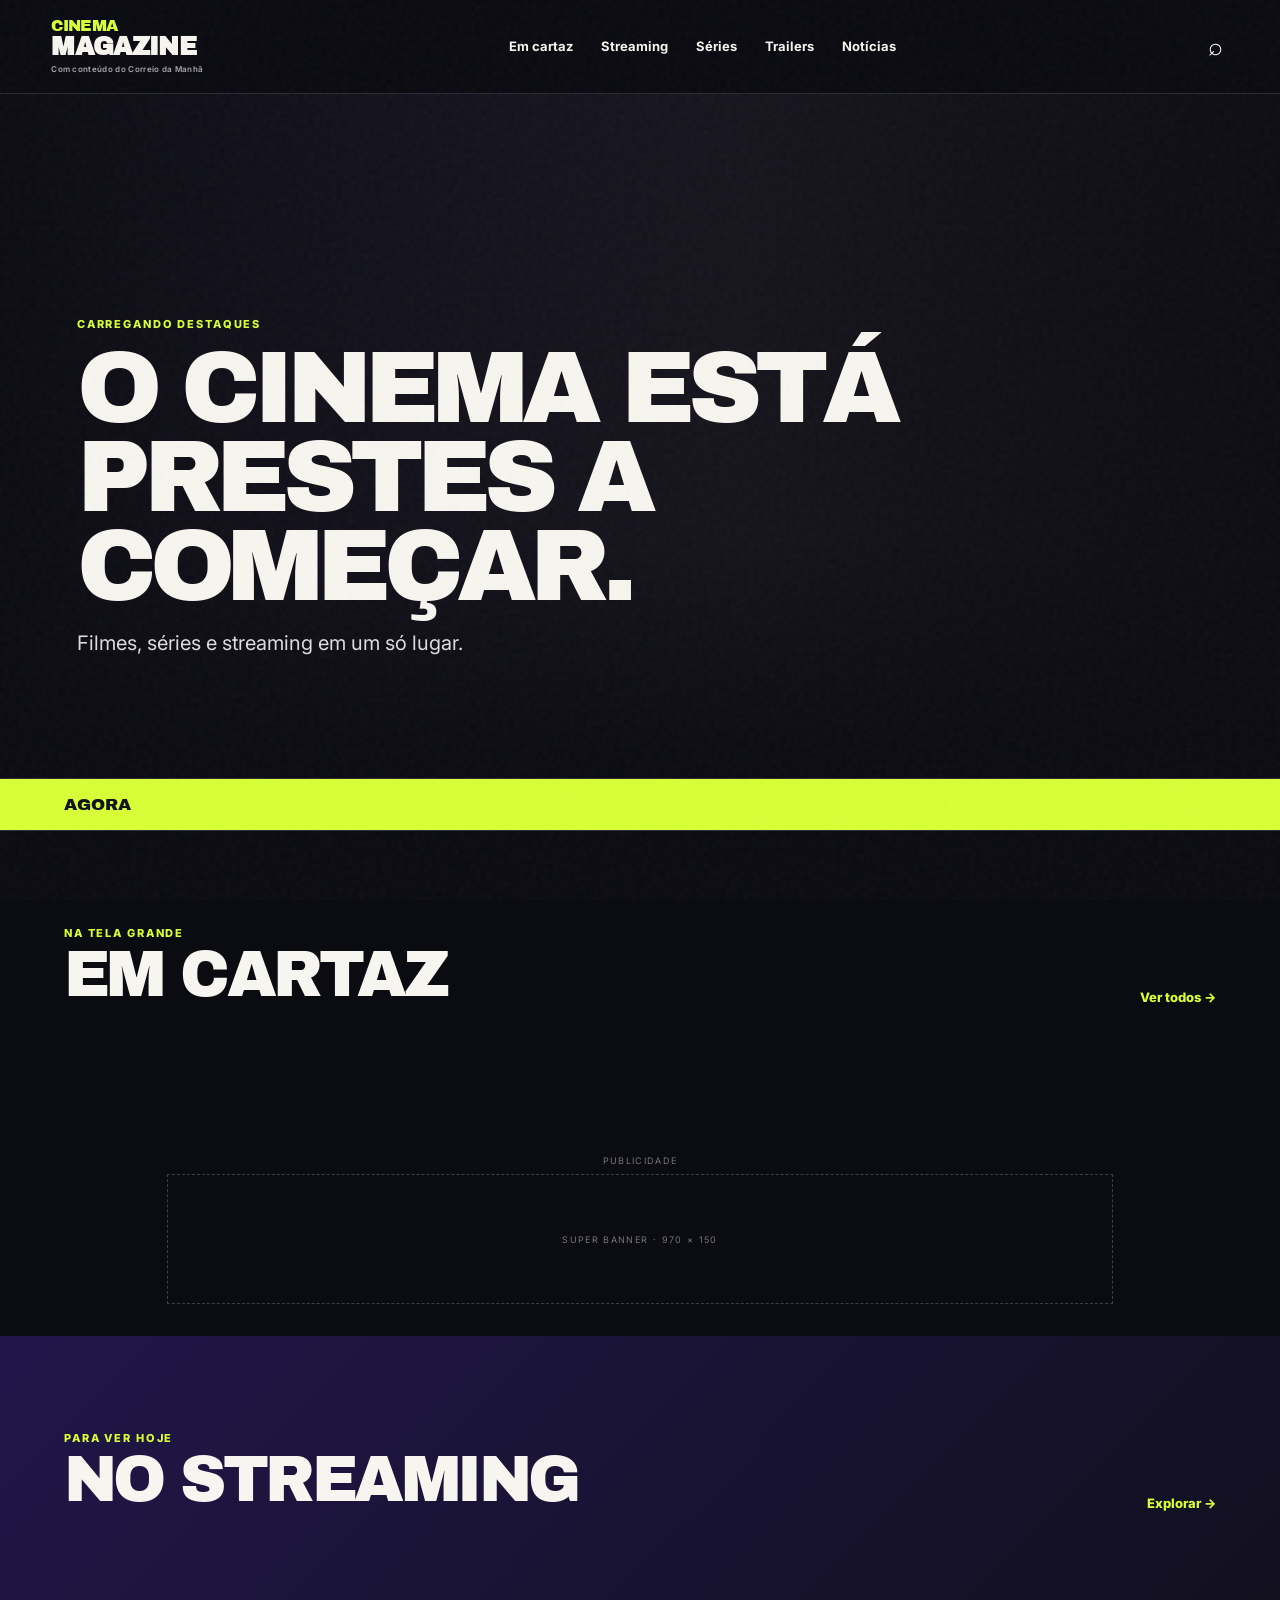
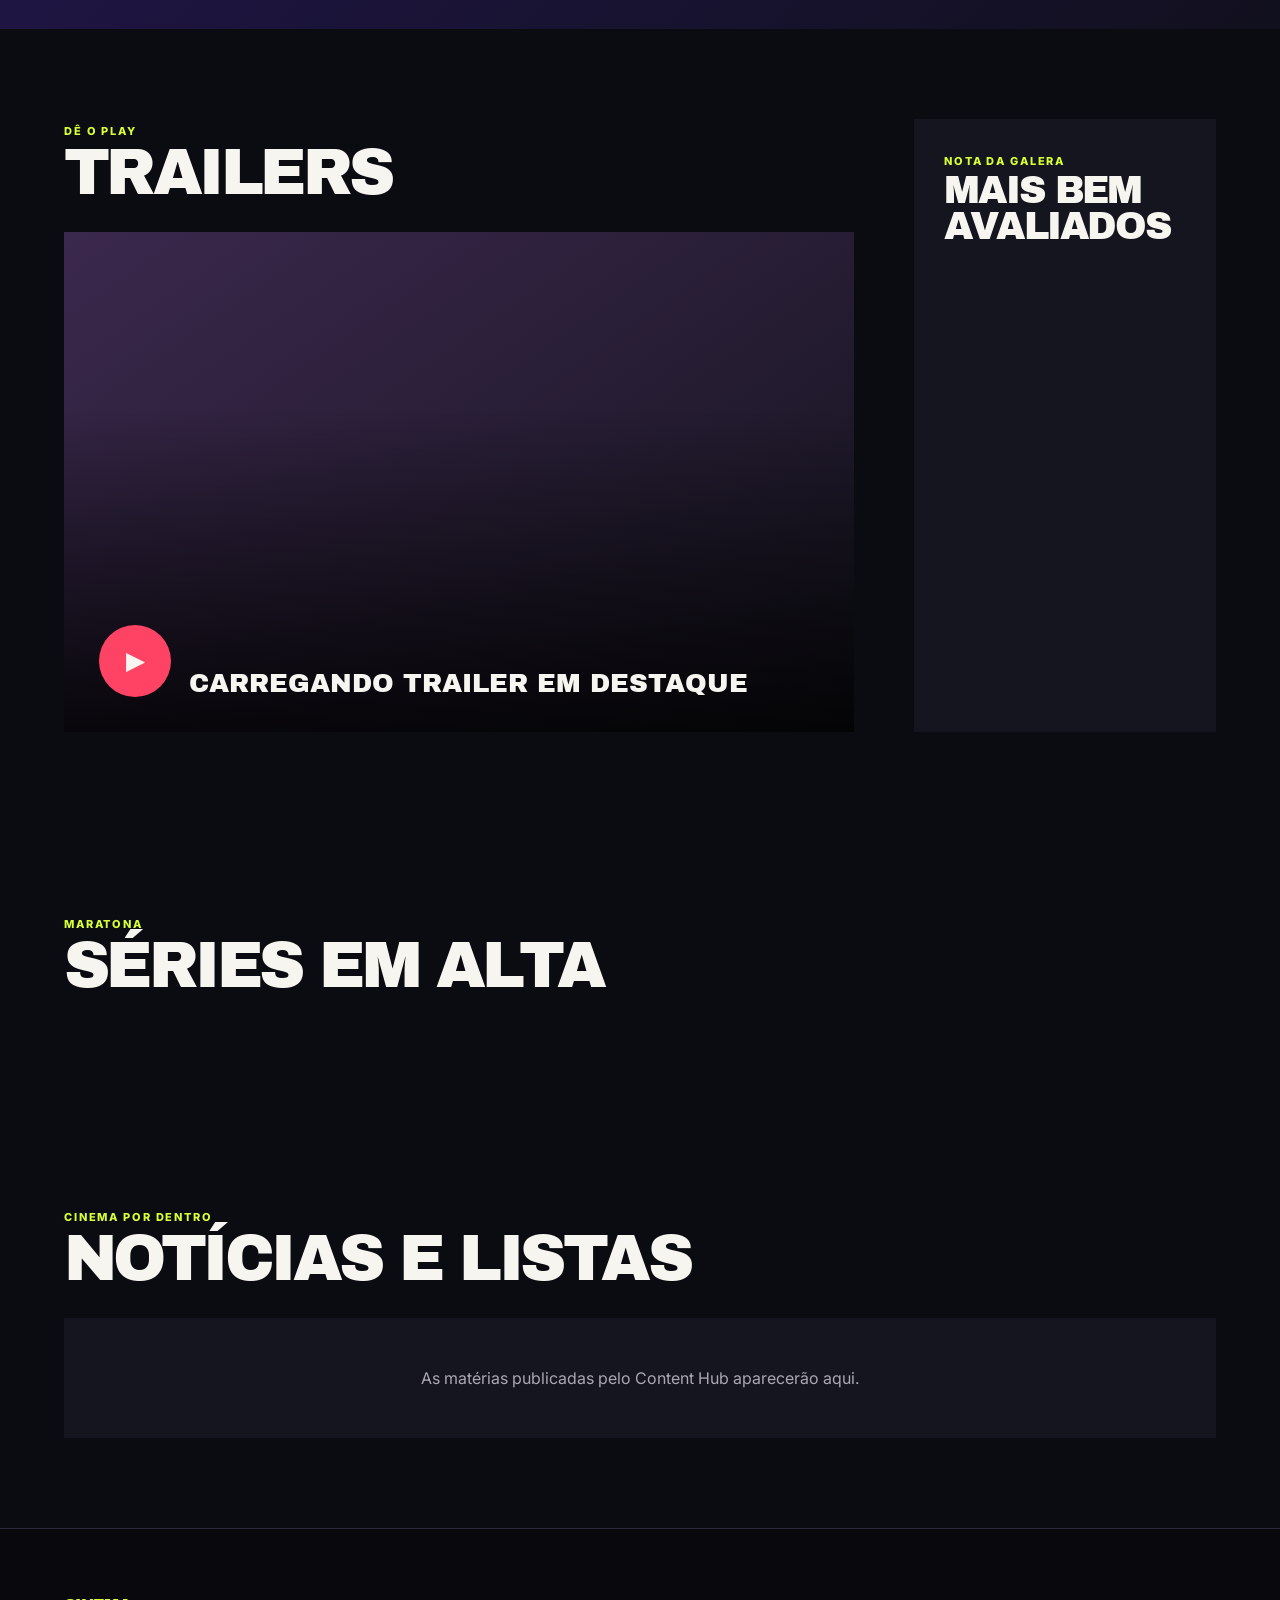
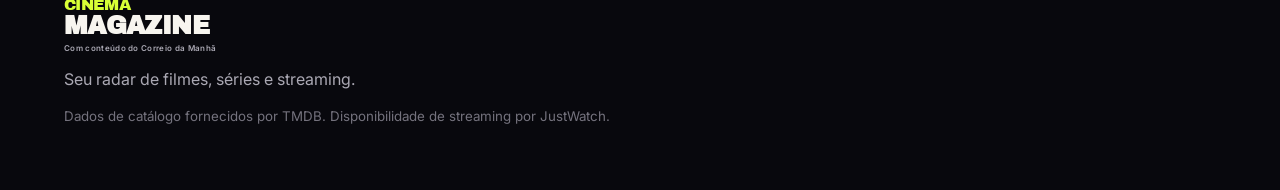
==== commit 1d23b745: "Fix stale content and enable automatic refresh" ====
--- a/index.html
+++ b/index.html
@@ -8,7 +8,7 @@
   <title>CINEMAGAZINE — cinema em movimento</title>
   <link rel="preconnect" href="https://image.tmdb.org">
   <link rel="stylesheet" href="styles.css">
-  <script src="app.js?v=20260910-1" defer></script>
+  <script src="app.js?v=20260910-2" defer></script>
   <script defer src="https://hub.cm.com.br/cm-analytics.js" data-site="cinemagazine"></script>
 </head>
 <body>
